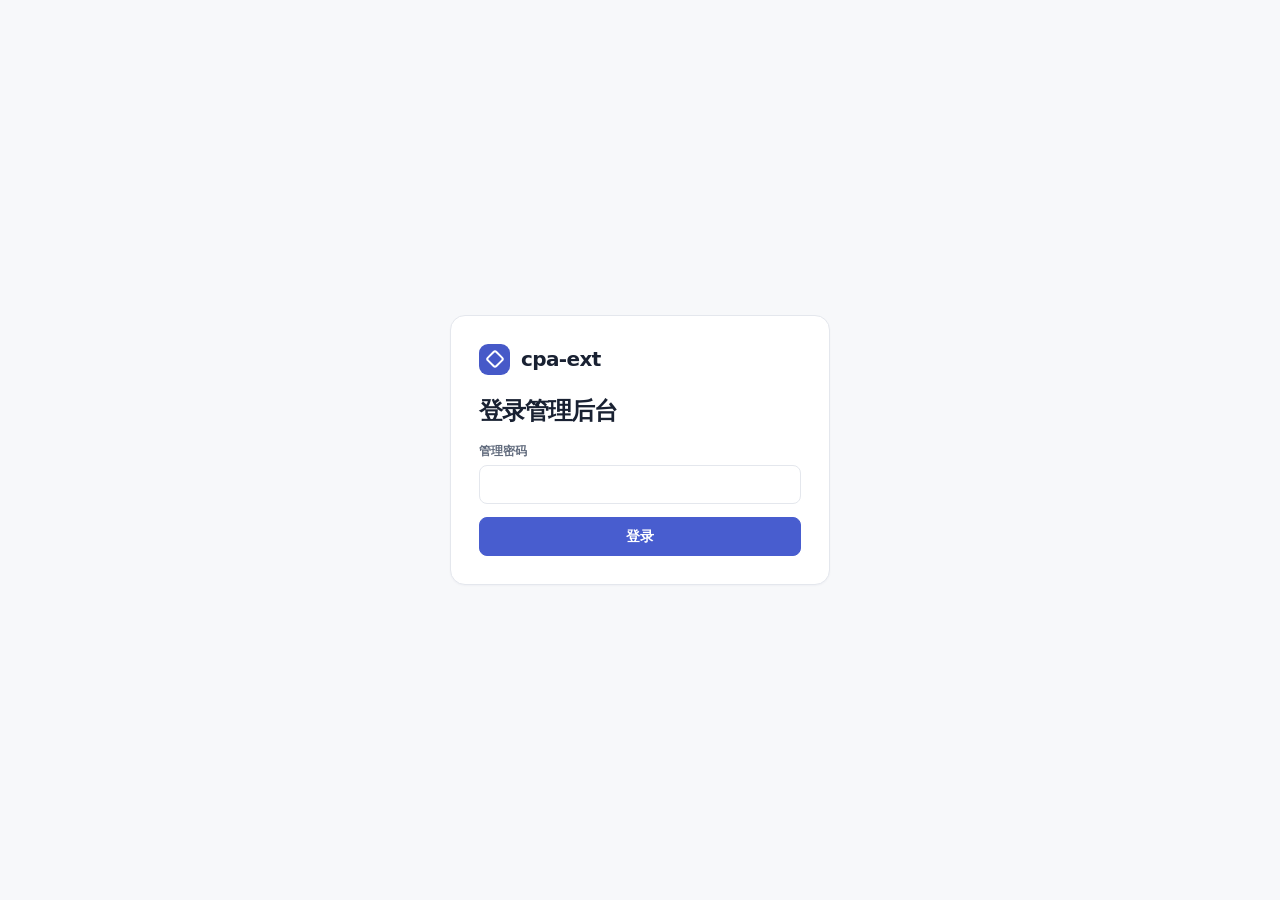
==== web/src/login.html @ ea363b68 "Embed redesigned cpa-ext console in official CPAMC" ====
<!doctype html>
<html lang="zh-CN">
<head>
  <meta charset="utf-8">
  <meta name="viewport" content="width=device-width, initial-scale=1">
  <title>登录 cpa-ext</title>
  <link rel="stylesheet" href="app.css">
</head>
<body class="login-page">
  <main>
    <section class="login-card">
      <div class="brand"><span class="brand-mark" aria-hidden="true"></span>cpa-ext</div>
      <h1>登录管理后台</h1>
      <form id="login-form">
        <label>管理密码<input name="password" type="password" autocomplete="current-password" required></label>
        <p id="login-error" class="error" role="alert"></p>
        <button class="primary" type="submit">登录</button>
      </form>
    </section>
  </main>
  <script src="app.js" type="module"></script>
</body>
</html>
---- web/src/app.css ----
*{box-sizing:border-box}
:root{
  color-scheme:light;
  font-family:"Instrument Sans","Inter",system-ui,-apple-system,BlinkMacSystemFont,"Segoe UI","PingFang SC","Microsoft YaHei",sans-serif;
  font-size:14px;line-height:1.5;
  --bg:#f7f8fa;--paper:#fff;--soft:#f6f7f9;--hover:#fafbfc;
  --ink:#192132;--muted:#626c7e;--subtle:#818b9c;--line:#e4e7ed;
  --accent:#4357c9;--accent-soft:#edf0ff;--accent-line:#aeb8f9;--green:#13765b;
  --danger:#a72c2b;--danger-bg:#fff2f1;--shadow:0 1px 2px #1d294909;
}
:root[data-theme="dark"]{
  color-scheme:dark;
  --bg:#14171d;--paper:#1b1f27;--soft:#222733;--hover:#222733;
  --ink:#eff2fb;--muted:#a5afc2;--subtle:#929eb3;--line:#303645;
  --accent:#aebaff;--accent-soft:#2d375d;--accent-line:#6577df;--green:#74dabb;
  --danger:#ffc0bc;--danger-bg:#482b33;--shadow:none;
}
body{margin:0;background:var(--bg);color:var(--ink);min-height:100vh}
.workspace-bar,.tabs,.page-header{padding-inline:max(24px,calc((100% - 1380px)/2))}
.workspace-bar,.tabs{background:var(--paper);border-bottom:1px solid var(--line)}
.workspace-bar{display:flex;align-items:center;justify-content:space-between;min-height:62px;gap:14px}
.brand{color:var(--ink);display:inline-flex;gap:11px;align-items:center;font-size:20px;line-height:1;font-weight:740;letter-spacing:-.03em;text-decoration:none;white-space:nowrap}
.brand-mark{display:grid;place-items:center;width:31px;height:31px;border-radius:9px;background:#4659c8;color:#fff}
.brand-mark::before{content:"";width:10px;height:10px;border:2px solid currentColor;border-radius:3px;transform:rotate(45deg)}
.workspace-status{display:flex;align-items:center;gap:8px}
.health{display:flex;gap:7px;align-items:center;margin:0;font-size:12px;color:var(--muted)}
.health span,.state span{width:7px;height:7px;background:var(--subtle);border-radius:50%;flex:none}
.health[data-status="ok"] span,.state[data-status="ok"] span{background:#2aa882}
.health[data-status="error"] span,.state[data-status="error"] span{background:#cf7156}
.tabs{display:flex;gap:22px;align-items:stretch;overflow:auto;scrollbar-width:thin}
.tabs button{background:none;border:0;color:var(--muted);border-bottom:2px solid transparent;border-radius:0;white-space:nowrap;padding:13px 1px 11px;font-weight:600}
.tabs button[aria-current="true"]{color:var(--accent);border-bottom-color:var(--accent)}
.tabs button:hover{color:var(--accent)}
main{max-width:1430px;margin:auto;padding:29px 24px 42px}
.page-header{padding:0;display:flex;align-items:center;justify-content:space-between;gap:14px;margin-bottom:23px}
.page-actions{display:flex;align-items:center;gap:8px;flex:none}
h1,h2,h3,p{margin:0}h1{font-size:29px;line-height:1.2;font-weight:740;letter-spacing:-.04em}
h2{font-size:15px;font-weight:710}h3{font-size:13px;font-weight:690}
.description{color:var(--muted);margin-top:5px;font-size:13px}
button,input,select{font:inherit;border:1px solid var(--line);border-radius:8px;padding:8px 11px;background:var(--paper);color:var(--ink)}
button{cursor:pointer;font-weight:600;white-space:nowrap}
button[disabled]{opacity:.6;cursor:wait}
button:hover{background:var(--soft)}
button:focus-visible,input:focus-visible,select:focus-visible,summary:focus-visible,a:focus-visible{outline:2px solid var(--accent);outline-offset:2px}
button.primary{background:#485dcf;color:#fff;border-color:#485dcf}
button.primary:hover{background:#384bb7}
button.quiet{border:none;background:transparent;color:var(--muted);font-size:12px}
button.quiet:hover{background:var(--soft);color:var(--ink)}
.cards{display:grid;grid-template-columns:repeat(auto-fit,minmax(145px,1fr));gap:12px;margin:0 0 16px}
.card,.panel{background:var(--paper);border:1px solid var(--line);border-radius:12px;box-shadow:var(--shadow)}
.card{min-width:0;padding:16px}
.card strong{display:block;margin-top:8px;font-size:clamp(20px,2.4vw,27px);letter-spacing:-.04em;line-height:1.2;font-variant-numeric:tabular-nums;overflow-wrap:anywhere}
.card small{display:block;color:var(--muted);font-size:12px;font-weight:600}
.card:first-child{border-top:2px solid var(--accent-line);padding-top:15px}
.kpi-blue{--tone:#536bd5}.kpi-violet{--tone:#8055bc}.kpi-amber{--tone:#b77721}.kpi-green{--tone:#268b78}.kpi-sky{--tone:#367da9}
.kpi,.kpi:first-child{border-top:2px solid color-mix(in srgb,var(--tone) 66%,var(--line));padding-top:15px;background:linear-gradient(170deg,color-mix(in srgb,var(--tone) 7%,var(--paper)),var(--paper) 74%)}
.kpi-note{margin-top:7px;font-size:11px;color:var(--muted)}
.sparkline{display:block;height:22px;width:100%;margin-top:5px}
.panel{padding:17px;margin:0 0 14px;min-width:0}
.panel h2{margin-bottom:12px}
.chart-grid{display:grid;grid-template-columns:minmax(0,2.25fr) minmax(235px,1fr);gap:14px}
.chart-grid .panel{min-height:255px}
.chart-canvas{display:block;width:100%;height:202px}
.chart-readout{color:var(--muted);font-size:11px;text-align:right;min-height:17px;margin-top:5px;font-variant-numeric:tabular-nums}
.chart-empty{height:208px;display:grid;place-items:center;border:1px dashed var(--line);border-radius:9px;color:var(--muted);font-size:13px;background:var(--soft);text-align:center;padding:12px}
.chart-heading{display:flex;justify-content:space-between;gap:12px;align-items:center;margin-bottom:9px}
.chart-heading h2{margin:0}.chart-heading select{padding:4px 8px;font-size:12px}
.shares{list-style:none;display:grid;gap:12px;margin:14px 0 0;padding:0}
.share-label{display:flex;justify-content:space-between;gap:8px;font-size:12px}
.share-label span{overflow:hidden;text-overflow:ellipsis;white-space:nowrap}.share-label strong{font-variant-numeric:tabular-nums}
meter{display:block;margin-top:4px;width:100%;height:8px;border:0;appearance:none}
meter::-webkit-meter-bar{background:var(--soft);border:0}meter::-webkit-meter-optimum-value{background:#7b88d9}meter::-moz-meter-bar{background:#7b88d9}
.section-heading{margin:7px 0 10px}
.panel.table{padding:0;overflow:auto}
table{width:100%;border-collapse:collapse;white-space:nowrap;text-align:left;font-variant-numeric:tabular-nums}
th,td{padding:12px 14px;border-bottom:1px solid var(--line);vertical-align:middle}
th{color:var(--muted);font-size:12px;letter-spacing:.005em;background:var(--soft);font-weight:650}
tbody tr:hover{background:var(--hover)}tr:last-child td{border-bottom:0}
td button{padding:4px 9px;color:var(--accent);font-size:12px}
td.empty-cell{text-align:center;height:110px;color:var(--muted)}
.row-action{color:var(--accent);background:var(--accent-soft);border:0}
.state{display:inline-flex;align-items:center;gap:6px;color:var(--muted);font-size:12px}
.editor{display:grid;grid-template-columns:repeat(auto-fit,minmax(145px,1fr));gap:12px;align-items:end}
.editor .primary{justify-self:start;min-width:85px}
label{display:grid;gap:5px;color:var(--muted);font-size:12px;font-weight:600}
label input{min-width:0;width:100%;font-size:14px;font-weight:400}
label:has(input[type=checkbox]){display:flex;align-items:center;align-self:center}
label input[type=checkbox]{width:auto;accent-color:#485dcf}
form.editor{margin:0}
pre{white-space:pre-wrap;overflow-wrap:anywhere;background:var(--soft);padding:14px;border-radius:8px;max-height:54vh;overflow:auto;line-height:1.6}
details{border-top:1px solid var(--line);padding:11px 0}details:first-of-type{border-top:0}summary{cursor:pointer;font-weight:600}
.crumbs{display:flex;align-items:center;gap:10px;margin:0 0 14px}.crumbs h2{margin:0}
.muted,#message{color:var(--muted)}#message:empty{display:none}
#message:not(:empty){margin-bottom:13px;font-size:13px}
.error,#message.error{color:var(--danger)}#message.error{background:var(--danger-bg);padding:10px 12px;border-radius:7px}
.login-page main{max-width:none;min-height:100vh;display:grid;place-items:center;padding:24px}
.login-card{width:min(100%,380px);padding:28px;background:var(--paper);border:1px solid var(--line);border-radius:15px;box-shadow:var(--shadow)}
.login-card h1{font-size:24px;margin:22px 0 17px}
.login-card form{display:grid;gap:13px}
#login-error:empty{display:none}
.sr-only{position:absolute;width:1px;height:1px;padding:0;margin:-1px;overflow:hidden;clip:rect(0,0,0,0);white-space:nowrap;border:0}
[hidden]{display:none!important}
:root[data-embedded] .workspace-bar{min-height:43px;justify-content:flex-start;gap:17px}
:root[data-embedded] .workspace-bar .brand{font-size:15px}
:root[data-embedded] .workspace-bar .brand-mark{width:23px;height:23px;border-radius:6px}
:root[data-embedded] main{padding-top:22px}
@media(max-width:780px){.chart-grid{grid-template-columns:minmax(0,1fr)}.workspace-bar,.tabs{padding-inline:17px}main{padding-inline:17px}.tabs{gap:16px}.cards{grid-template-columns:repeat(2,minmax(0,1fr))}.chart-grid .panel{min-height:0}}
@media(max-width:470px){.page-header{align-items:flex-start;flex-direction:column}.page-actions{width:100%}.tabs{gap:14px}.tabs button{font-size:13px}h1{font-size:24px}.card{padding:12px}.card:first-child{padding-top:11px}}
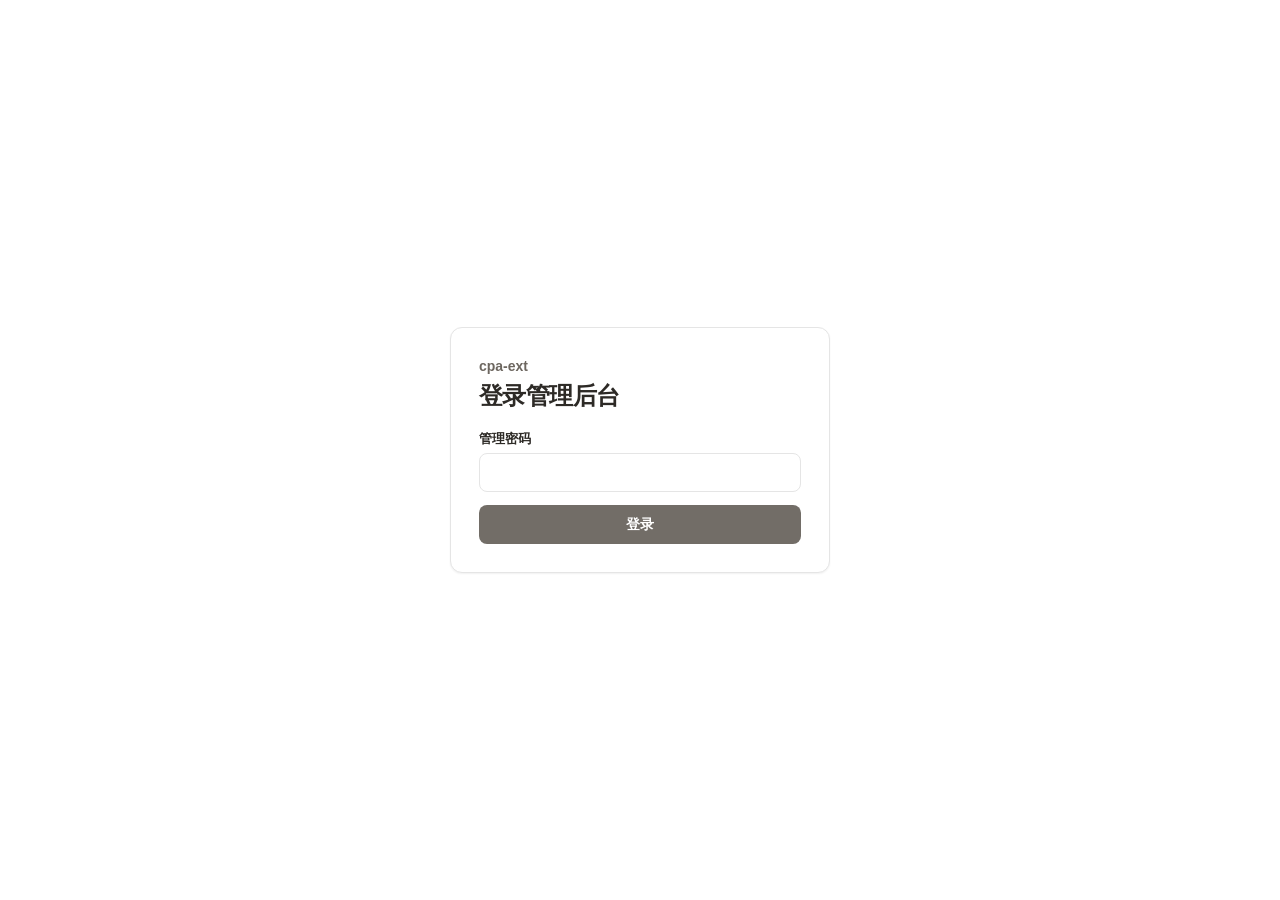
==== commit 10770fea: "Match embedded console to CPAMC themes and page layout" ====
--- a/web/src/login.html
+++ b/web/src/login.html
@@ -9,7 +9,7 @@
 <body class="login-page">
   <main>
     <section class="login-card">
-      <div class="brand"><span class="brand-mark" aria-hidden="true"></span>cpa-ext</div>
+      <p class="brand">cpa-ext</p>
       <h1>登录管理后台</h1>
       <form id="login-form">
         <label>管理密码<input name="password" type="password" autocomplete="current-password" required></label>
--- a/web/src/app.css
+++ b/web/src/app.css
@@ -1,91 +1,148 @@
 *{box-sizing:border-box}
-:root{
-  color-scheme:light;
-  font-family:"Instrument Sans","Inter",system-ui,-apple-system,BlinkMacSystemFont,"Segoe UI","PingFang SC","Microsoft YaHei",sans-serif;
-  font-size:14px;line-height:1.5;
-  --bg:#f7f8fa;--paper:#fff;--soft:#f6f7f9;--hover:#fafbfc;
-  --ink:#192132;--muted:#626c7e;--subtle:#818b9c;--line:#e4e7ed;
-  --accent:#4357c9;--accent-soft:#edf0ff;--accent-line:#aeb8f9;--green:#13765b;
-  --danger:#a72c2b;--danger-bg:#fff2f1;--shadow:0 1px 2px #1d294909;
+:root {
+  color-scheme: light;
+  font: 14px/1.5 var(--host-font, -apple-system, BlinkMacSystemFont, "Segoe UI", Roboto, Oxygen, Ubuntu, Cantarell, "Fira Sans", "Droid Sans", "Helvetica Neue", sans-serif);
+  --page-default: #fff;
+  --card-default: #fff;
+  --soft-default: #f6f6f6;
+  --ink-default: #2d2a26;
+  --muted-default: #6d6760;
+  --subtle-default: #a29c95;
+  --line-default: #e5e5e5;
+  --border-default: #d9d9d9;
+  --button-default: #726d67;
+  --green-default: #10b981;
+  --danger-default: #8a3a30;
+  --danger-bg-default: #fcf2f0;
+
+  --bg: var(--host-page, var(--page-default));
+  --paper: var(--host-card, var(--card-default));
+  --soft: var(--host-soft, var(--soft-default));
+  --hover: var(--host-hover, var(--soft));
+  --ink: var(--host-ink, var(--ink-default));
+  --muted: var(--host-muted, var(--muted-default));
+  --subtle: var(--host-subtle, var(--subtle-default));
+  --line: var(--host-line, var(--line-default));
+  --border: var(--host-border, var(--border-default));
+  --button-bg: var(--host-button, var(--button-default));
+  --button-ink: var(--host-contrast, #fff);
+  --accent: color-mix(in srgb, var(--host-accent, var(--button-bg)) 60%, var(--ink));
+  --accent-soft: color-mix(in srgb, var(--accent) 10%, var(--paper));
+  --accent-line: color-mix(in srgb, var(--accent) 40%, var(--line));
+  --green: var(--host-success, var(--green-default));
+  --danger: var(--host-danger, var(--danger-default));
+  --danger-bg: var(--host-danger-bg, var(--danger-bg-default));
+  --shadow: var(--host-shadow, 0 1px 2px rgb(0 0 0 / 6%));
+  --radius: var(--host-radius, 8px);
 }
-:root[data-theme="dark"]{
-  color-scheme:dark;
-  --bg:#14171d;--paper:#1b1f27;--soft:#222733;--hover:#222733;
-  --ink:#eff2fb;--muted:#a5afc2;--subtle:#929eb3;--line:#303645;
-  --accent:#aebaff;--accent-soft:#2d375d;--accent-line:#6577df;--green:#74dabb;
-  --danger:#ffc0bc;--danger-bg:#482b33;--shadow:none;
+
+:root[data-theme="light"] {
+  --page-default: #faf9f5;
+  --card-default: #f0eee8;
+  --soft-default: #e9e6df;
+  --line-default: #e3e1db;
+  --border-default: #d5d2cb;
+}
+
+:root[data-theme="dark"] {
+  color-scheme: dark;
+  --page-default: #151412;
+  --card-default: #1d1b18;
+  --soft-default: #262320;
+  --ink-default: #f6f4f1;
+  --muted-default: #c9c3bb;
+  --subtle-default: #9c958d;
+  --line-default: #3a3530;
+  --border-default: #4a453f;
+  --button-default: #a6a099;
+  --button-ink: var(--bg);
+  --danger-default: #f1b0a6;
+  --danger-bg-default: #382623;
 }
 body{margin:0;background:var(--bg);color:var(--ink);min-height:100vh}
-.workspace-bar,.tabs,.page-header{padding-inline:max(24px,calc((100% - 1380px)/2))}
-.workspace-bar,.tabs{background:var(--paper);border-bottom:1px solid var(--line)}
-.workspace-bar{display:flex;align-items:center;justify-content:space-between;min-height:62px;gap:14px}
-.brand{color:var(--ink);display:inline-flex;gap:11px;align-items:center;font-size:20px;line-height:1;font-weight:740;letter-spacing:-.03em;text-decoration:none;white-space:nowrap}
-.brand-mark{display:grid;place-items:center;width:31px;height:31px;border-radius:9px;background:#4659c8;color:#fff}
-.brand-mark::before{content:"";width:10px;height:10px;border:2px solid currentColor;border-radius:3px;transform:rotate(45deg)}
-.workspace-status{display:flex;align-items:center;gap:8px}
-.health{display:flex;gap:7px;align-items:center;margin:0;font-size:12px;color:var(--muted)}
-.health span,.state span{width:7px;height:7px;background:var(--subtle);border-radius:50%;flex:none}
-.health[data-status="ok"] span,.state[data-status="ok"] span{background:#2aa882}
-.health[data-status="error"] span,.state[data-status="error"] span{background:#cf7156}
-.tabs{display:flex;gap:22px;align-items:stretch;overflow:auto;scrollbar-width:thin}
-.tabs button{background:none;border:0;color:var(--muted);border-bottom:2px solid transparent;border-radius:0;white-space:nowrap;padding:13px 1px 11px;font-weight:600}
-.tabs button[aria-current="true"]{color:var(--accent);border-bottom-color:var(--accent)}
-.tabs button:hover{color:var(--accent)}
-main{max-width:1430px;margin:auto;padding:29px 24px 42px}
-.page-header{padding:0;display:flex;align-items:center;justify-content:space-between;gap:14px;margin-bottom:23px}
-.page-actions{display:flex;align-items:center;gap:8px;flex:none}
-h1,h2,h3,p{margin:0}h1{font-size:29px;line-height:1.2;font-weight:740;letter-spacing:-.04em}
-h2{font-size:15px;font-weight:710}h3{font-size:13px;font-weight:690}
-.description{color:var(--muted);margin-top:5px;font-size:13px}
-button,input,select{font:inherit;border:1px solid var(--line);border-radius:8px;padding:8px 11px;background:var(--paper);color:var(--ink)}
+.workspace main { max-width: 1440px; margin: auto; padding: 32px clamp(16px, 3.6vw, 44px) 40px; }
+:root[data-embedded] .workspace main { padding-top: 70px; }
+
+.page-header { display: grid; gap: 16px; margin-bottom: 22px; }
+.title-row, .toolbar, .page-actions { display: flex; align-items: center; min-width: 0; }
+.title-row { gap: 22px; }
+.toolbar { justify-content: space-between; flex-wrap: wrap; gap: 12px; }
+.page-actions { gap: 8px; flex-wrap: wrap; }
+
+h1, h2, h3, p { margin: 0; }
+h1 { font-size: 28px; line-height: 1.25; font-weight: 700; letter-spacing: -.025em; }
+h2 { font-size: 16px; font-weight: 650; }
+h3 { font-size: 14px; font-weight: 650; }
+.title-row h1 { flex: none; }
+.description { color: var(--muted); font-size: 13px; }
+
+.tabs {
+  display: flex;
+  align-items: center;
+  gap: 2px;
+  overflow: auto;
+  max-width: 100%;
+  padding: 3px;
+  border-radius: calc(var(--radius) + 2px);
+  background: var(--soft);
+  scrollbar-width: thin;
+}
+.tabs button { border-color: transparent; background: transparent; color: var(--muted); font-weight: 500; padding: 7px 12px; }
+.tabs button[aria-current="true"] { border-color: var(--line); background: var(--paper); color: var(--ink); box-shadow: var(--shadow); font-weight: 600; }
+.tabs button:hover { color: var(--ink); }
+
+.health { display: inline-flex; align-items: center; gap: 7px; margin: 0 4px 0 0; color: var(--muted); font-size: 12px; white-space: nowrap; }
+.health span,.state span { width: 7px; height: 7px; flex: none; border-radius: 50%; background: var(--subtle); }
+[data-status="ok"] > span:first-child { background: var(--green); }
+[data-status="error"] > span:first-child { background: var(--danger); }
+button,input,select{font:inherit;border:1px solid var(--line);border-radius:var(--radius);padding:8px 12px;min-height:36px;background:var(--paper);color:var(--ink)}
 button{cursor:pointer;font-weight:600;white-space:nowrap}
 button[disabled]{opacity:.6;cursor:wait}
-button:hover{background:var(--soft)}
-button:focus-visible,input:focus-visible,select:focus-visible,summary:focus-visible,a:focus-visible{outline:2px solid var(--accent);outline-offset:2px}
-button.primary{background:#485dcf;color:#fff;border-color:#485dcf}
-button.primary:hover{background:#384bb7}
-button.quiet{border:none;background:transparent;color:var(--muted);font-size:12px}
+button:hover{background:var(--hover);border-color:var(--border)}
+button:focus-visible,input:focus-visible,select:focus-visible,summary:focus-visible,a:focus-visible{outline:2px solid var(--accent-line);outline-offset:2px}
+button.primary{background:var(--button-bg);color:var(--button-ink);border-color:transparent}
+button.primary:hover{background:var(--accent)}
+button.quiet{border-color:transparent;background:transparent;color:var(--muted);font-weight:400}
 button.quiet:hover{background:var(--soft);color:var(--ink)}
 .cards{display:grid;grid-template-columns:repeat(auto-fit,minmax(145px,1fr));gap:12px;margin:0 0 16px}
 .card,.panel{background:var(--paper);border:1px solid var(--line);border-radius:12px;box-shadow:var(--shadow)}
 .card{min-width:0;padding:16px}
 .card strong{display:block;margin-top:8px;font-size:clamp(20px,2.4vw,27px);letter-spacing:-.04em;line-height:1.2;font-variant-numeric:tabular-nums;overflow-wrap:anywhere}
 .card small{display:block;color:var(--muted);font-size:12px;font-weight:600}
-.card:first-child{border-top:2px solid var(--accent-line);padding-top:15px}
-.kpi-blue{--tone:#536bd5}.kpi-violet{--tone:#8055bc}.kpi-amber{--tone:#b77721}.kpi-green{--tone:#268b78}.kpi-sky{--tone:#367da9}
-.kpi,.kpi:first-child{border-top:2px solid color-mix(in srgb,var(--tone) 66%,var(--line));padding-top:15px;background:linear-gradient(170deg,color-mix(in srgb,var(--tone) 7%,var(--paper)),var(--paper) 74%)}
+.kpi { --tone: var(--accent-line); }
+.kpi-live { --tone: color-mix(in srgb, var(--green) 75%, var(--accent)); }
 .kpi-note{margin-top:7px;font-size:11px;color:var(--muted)}
 .sparkline{display:block;height:22px;width:100%;margin-top:5px}
-.panel{padding:17px;margin:0 0 14px;min-width:0}
+.panel{padding:20px;margin:0 0 16px;min-width:0}
 .panel h2{margin-bottom:12px}
-.chart-grid{display:grid;grid-template-columns:minmax(0,2.25fr) minmax(235px,1fr);gap:14px}
-.chart-grid .panel{min-height:255px}
+.chart-grid{display:grid;grid-template-columns:minmax(0,2.25fr) minmax(235px,1fr);gap:16px}
+.chart-grid .panel{min-height:265px}
 .chart-canvas{display:block;width:100%;height:202px}
 .chart-readout{color:var(--muted);font-size:11px;text-align:right;min-height:17px;margin-top:5px;font-variant-numeric:tabular-nums}
-.chart-empty{height:208px;display:grid;place-items:center;border:1px dashed var(--line);border-radius:9px;color:var(--muted);font-size:13px;background:var(--soft);text-align:center;padding:12px}
+.chart-empty{height:208px;display:grid;place-items:center;border:1px dashed var(--line);border-radius:var(--radius);color:var(--muted);font-size:13px;text-align:center;padding:12px}
 .chart-heading{display:flex;justify-content:space-between;gap:12px;align-items:center;margin-bottom:9px}
-.chart-heading h2{margin:0}.chart-heading select{padding:4px 8px;font-size:12px}
+.chart-heading h2{margin:0}.chart-heading select{min-height:30px;padding:4px 8px;font-size:12px}
 .shares{list-style:none;display:grid;gap:12px;margin:14px 0 0;padding:0}
 .share-label{display:flex;justify-content:space-between;gap:8px;font-size:12px}
 .share-label span{overflow:hidden;text-overflow:ellipsis;white-space:nowrap}.share-label strong{font-variant-numeric:tabular-nums}
 meter{display:block;margin-top:4px;width:100%;height:8px;border:0;appearance:none}
-meter::-webkit-meter-bar{background:var(--soft);border:0}meter::-webkit-meter-optimum-value{background:#7b88d9}meter::-moz-meter-bar{background:#7b88d9}
+meter::-webkit-meter-bar{background:var(--soft);border:0}meter::-webkit-meter-optimum-value{background:var(--accent-line)}meter::-moz-meter-bar{background:var(--accent-line)}
 .section-heading{margin:7px 0 10px}
 .panel.table{padding:0;overflow:auto}
 table{width:100%;border-collapse:collapse;white-space:nowrap;text-align:left;font-variant-numeric:tabular-nums}
 th,td{padding:12px 14px;border-bottom:1px solid var(--line);vertical-align:middle}
 th{color:var(--muted);font-size:12px;letter-spacing:.005em;background:var(--soft);font-weight:650}
 tbody tr:hover{background:var(--hover)}tr:last-child td{border-bottom:0}
-td button{padding:4px 9px;color:var(--accent);font-size:12px}
+td button{min-height:29px;padding:4px 9px;font-size:12px}
 td.empty-cell{text-align:center;height:110px;color:var(--muted)}
-.row-action{color:var(--accent);background:var(--accent-soft);border:0}
+.row-action{background:var(--soft)}
 .state{display:inline-flex;align-items:center;gap:6px;color:var(--muted);font-size:12px}
 .editor{display:grid;grid-template-columns:repeat(auto-fit,minmax(145px,1fr));gap:12px;align-items:end}
 .editor .primary{justify-self:start;min-width:85px}
-label{display:grid;gap:5px;color:var(--muted);font-size:12px;font-weight:600}
+label{display:grid;gap:5px;color:var(--ink);font-size:13px;font-weight:600}
 label input{min-width:0;width:100%;font-size:14px;font-weight:400}
 label:has(input[type=checkbox]){display:flex;align-items:center;align-self:center}
-label input[type=checkbox]{width:auto;accent-color:#485dcf}
+label input[type=checkbox]{width:auto;min-height:0;accent-color:var(--button-bg)}
 form.editor{margin:0}
 pre{white-space:pre-wrap;overflow-wrap:anywhere;background:var(--soft);padding:14px;border-radius:8px;max-height:54vh;overflow:auto;line-height:1.6}
 details{border-top:1px solid var(--line);padding:11px 0}details:first-of-type{border-top:0}summary{cursor:pointer;font-weight:600}
@@ -94,15 +151,25 @@
 #message:not(:empty){margin-bottom:13px;font-size:13px}
 .error,#message.error{color:var(--danger)}#message.error{background:var(--danger-bg);padding:10px 12px;border-radius:7px}
 .login-page main{max-width:none;min-height:100vh;display:grid;place-items:center;padding:24px}
-.login-card{width:min(100%,380px);padding:28px;background:var(--paper);border:1px solid var(--line);border-radius:15px;box-shadow:var(--shadow)}
-.login-card h1{font-size:24px;margin:22px 0 17px}
+.login-card{width:min(100%,380px);padding:28px;background:var(--paper);border:1px solid var(--line);border-radius:12px;box-shadow:var(--shadow)}
+.login-card h1{font-size:24px;margin:4px 0 18px}
 .login-card form{display:grid;gap:13px}
 #login-error:empty{display:none}
 .sr-only{position:absolute;width:1px;height:1px;padding:0;margin:-1px;overflow:hidden;clip:rect(0,0,0,0);white-space:nowrap;border:0}
 [hidden]{display:none!important}
-:root[data-embedded] .workspace-bar{min-height:43px;justify-content:flex-start;gap:17px}
-:root[data-embedded] .workspace-bar .brand{font-size:15px}
-:root[data-embedded] .workspace-bar .brand-mark{width:23px;height:23px;border-radius:6px}
-:root[data-embedded] main{padding-top:22px}
-@media(max-width:780px){.chart-grid{grid-template-columns:minmax(0,1fr)}.workspace-bar,.tabs{padding-inline:17px}main{padding-inline:17px}.tabs{gap:16px}.cards{grid-template-columns:repeat(2,minmax(0,1fr))}.chart-grid .panel{min-height:0}}
-@media(max-width:470px){.page-header{align-items:flex-start;flex-direction:column}.page-actions{width:100%}.tabs{gap:14px}.tabs button{font-size:13px}h1{font-size:24px}.card{padding:12px}.card:first-child{padding-top:11px}}
+.brand { color: var(--muted); font-weight: 600; text-decoration: none; }
+
+@media (max-width: 760px) {
+  .title-row { align-items: flex-start; flex-direction: column; gap: 12px; }
+  .chart-grid { grid-template-columns: minmax(0, 1fr); }
+  .chart-grid .panel { min-height: 0; }
+  .cards { grid-template-columns: repeat(2, minmax(0, 1fr)); }
+  .health { margin-right: 0; }
+}
+
+@media (max-width: 470px) {
+  h1 { font-size: 24px; }
+  .card { padding: 12px; }
+  .panel { padding: 14px; }
+  .panel.table { padding: 0; }
+}
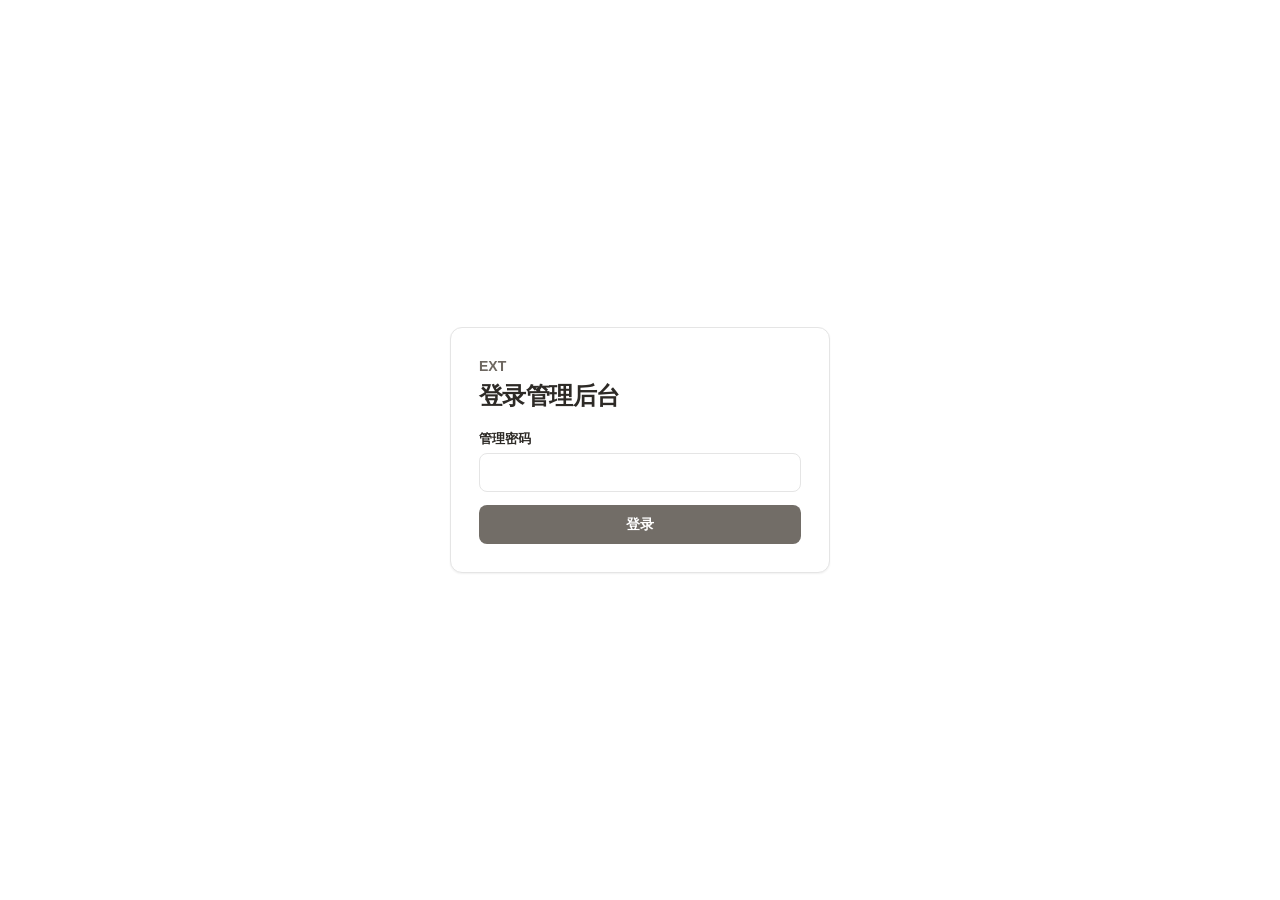
==== commit 36f9e3e2: "Rename the console to EXT; add key limits, request details and a shared period filter - Show the con" ====
--- a/web/src/login.html
+++ b/web/src/login.html
@@ -3,13 +3,13 @@
 <head>
   <meta charset="utf-8">
   <meta name="viewport" content="width=device-width, initial-scale=1">
-  <title>登录 cpa-ext</title>
+  <title>登录 EXT</title>
   <link rel="stylesheet" href="app.css">
 </head>
 <body class="login-page">
   <main>
     <section class="login-card">
-      <p class="brand">cpa-ext</p>
+      <p class="brand">EXT</p>
       <h1>登录管理后台</h1>
       <form id="login-form">
         <label>管理密码<input name="password" type="password" autocomplete="current-password" required></label>
--- a/web/src/app.css
+++ b/web/src/app.css
@@ -155,7 +155,6 @@
 .login-card h1{font-size:24px;margin:4px 0 18px}
 .login-card form{display:grid;gap:13px}
 #login-error:empty{display:none}
-.sr-only{position:absolute;width:1px;height:1px;padding:0;margin:-1px;overflow:hidden;clip:rect(0,0,0,0);white-space:nowrap;border:0}
 [hidden]{display:none!important}
 .brand { color: var(--muted); font-weight: 600; text-decoration: none; }
 
@@ -173,3 +172,22 @@
   .panel { padding: 14px; }
   .panel.table { padding: 0; }
 }
+/* CPA extension controls: reuse the host theme without a second settings UI. */
+.key-tools{display:flex;align-items:center;gap:10px;flex-wrap:wrap}.key-tools p{flex-basis:100%;font-size:12px}
+.advanced-settings{grid-column:1/-1}.advanced-settings[open]{display:grid;grid-template-columns:repeat(auto-fit,minmax(170px,1fr));gap:12px}
+.advanced-settings summary,.advanced-settings p{grid-column:1/-1}.advanced-settings p{font-size:12px;line-height:1.6}
+.source-info{font-size:12px}.source-info a{color:var(--ink)}
+
+.filter{display:flex;flex-wrap:wrap;align-items:center;gap:10px;margin-bottom:12px}
+.filter-summary{margin-left:auto;font-size:13px;font-variant-numeric:tabular-nums}
+.pager{display:flex;flex-wrap:wrap;align-items:center;justify-content:flex-end;gap:8px;margin-top:12px;font-size:13px}
+.pager button,.pager select,.filter select,.filter input{min-height:32px;padding:4px 10px;font-size:13px}
+.pager button:disabled{opacity:.45;cursor:default}
+.editor .wide,.editor .chips{grid-column:1/-1}
+.chips{display:flex;flex-wrap:wrap;align-items:center;gap:6px}
+.chip{min-height:26px;padding:2px 9px;font-size:12px;border-radius:999px;background:transparent;color:var(--muted)}
+.chip[aria-pressed=true]{border-color:var(--accent);color:var(--ink);background:var(--soft)}
+.key-form{grid-template-columns:repeat(2,minmax(0,220px)) minmax(0,1fr);align-items:start;gap:14px 16px;max-width:760px}
+.key-form .hint,.key-form .actions{grid-column:1/-1}
+.key-form .hint{margin:-6px 0 0;font-size:12px;line-height:1.6}
+.key-form .actions{display:flex;gap:8px;margin-top:2px}
